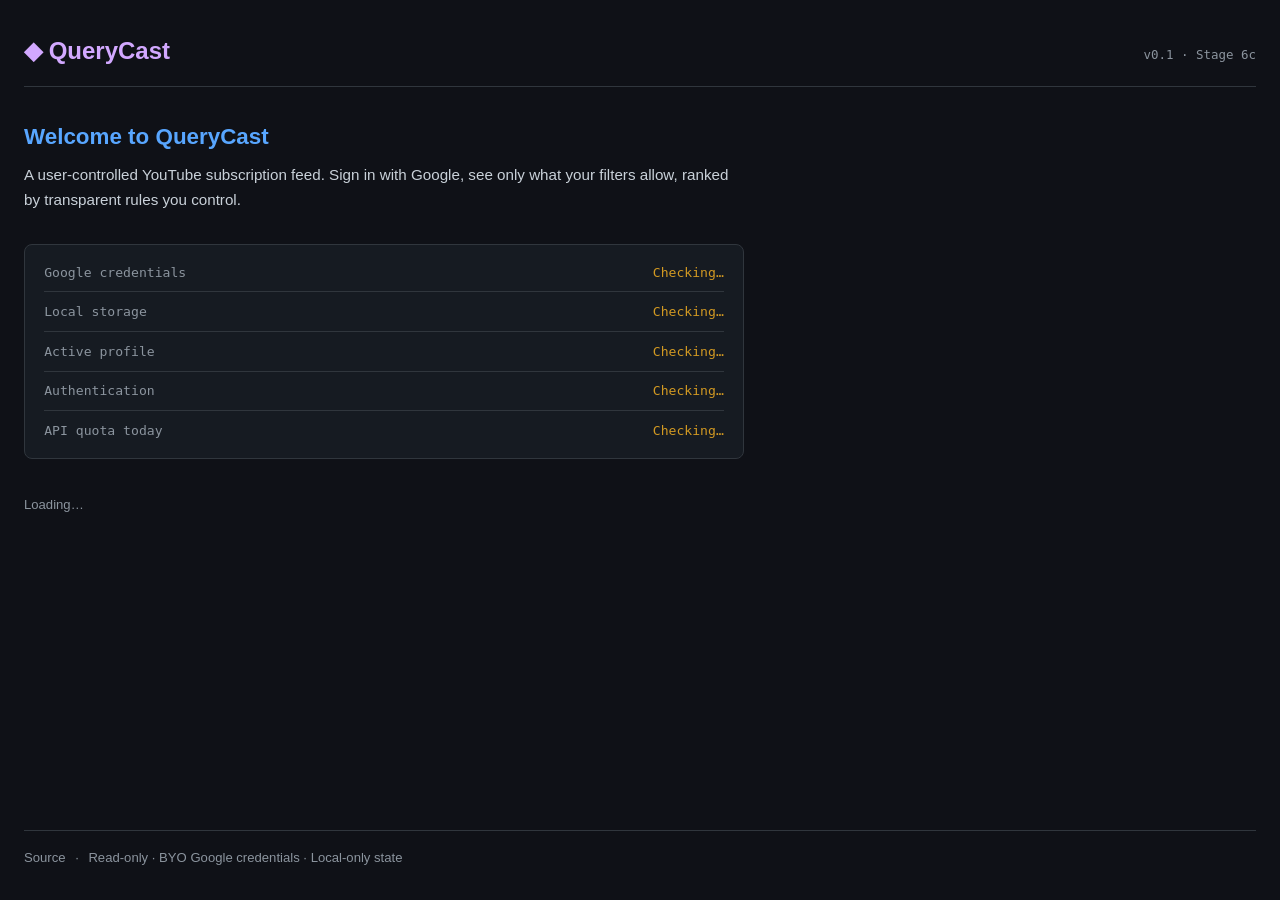
==== index.html @ fb2dde08 "Stage 6c: toolbar with Today/Saved nav + profile switcher Replace the old single-line feed-header wi" ====
<!DOCTYPE html>
<html lang="en">
<head>
<meta charset="UTF-8">
<meta name="viewport" content="width=device-width, initial-scale=1.0">
<meta name="theme-color" content="#1f6feb">
<title>QueryCast</title>
<meta name="description" content="User-controlled YouTube subscription feed.">
<link rel="icon" type="image/png" sizes="32x32" href="/favicon-32.png">
<link rel="icon" type="image/png" sizes="192x192" href="/icon-192.png">
<link rel="stylesheet" href="/style.css">
</head>
<body>

<div class="app-shell">
  <header>
    <h1 class="logo">◆ QueryCast</h1>
    <span class="status">v0.1 · Stage 6c</span>
  </header>

  <main>
    <h2>Welcome to QueryCast</h2>
    <p class="lead">A user-controlled YouTube subscription feed. Sign in with Google, see only what your filters allow, ranked by transparent rules you control.</p>

    <div class="boot-status">
      <div class="row" id="status-creds">
        <span class="label">Google credentials</span>
        <span class="value pending">Checking…</span>
      </div>
      <div class="row" id="status-idb">
        <span class="label">Local storage</span>
        <span class="value pending">Checking…</span>
      </div>
      <div class="row" id="status-profile">
        <span class="label">Active profile</span>
        <span class="value pending">Checking…</span>
      </div>
      <div class="row" id="status-auth">
        <span class="label">Authentication</span>
        <span class="value pending">Checking…</span>
      </div>
      <div class="row" id="status-quota">
        <span class="label">API quota today</span>
        <span class="value pending">Checking…</span>
      </div>
    </div>

    <div class="auth-buttons">
      <button class="primary" id="sign-in-btn" hidden>Sign in with Google</button>
      <button class="secondary" id="sign-out-btn" hidden>Sign out</button>
    </div>
    <p class="note" id="auth-msg">Loading…</p>

    <section id="feed-section" hidden>
      <div class="feed-toolbar">
        <nav class="feed-nav" role="tablist" aria-label="Feed view">
          <button class="nav-tab active" data-view="today" role="tab" aria-selected="true">Today</button>
          <button class="nav-tab" data-view="saved" role="tab" aria-selected="false">Saved</button>
        </nav>
        <button class="secondary" id="refresh-btn">Refresh</button>
        <div class="profile-dropdown">
          <button class="profile-trigger" id="profile-trigger" aria-haspopup="menu" aria-expanded="false">
            <span class="profile-label">Profile</span>
            <span class="profile-name" id="profile-name">Default</span>
            <span class="caret" aria-hidden="true">▾</span>
          </button>
          <div class="profile-menu" id="profile-menu" role="menu" hidden>
            <div class="profile-menu-section">Active profile</div>
            <div class="profile-menu-list" id="profile-menu-list"></div>
            <div class="profile-menu-divider"></div>
            <button class="profile-menu-item disabled" disabled title="Coming in Stage 7">
              Manage profiles…
            </button>
          </div>
        </div>
      </div>
      <p id="feed-status" class="note"></p>

      <div class="feed-board" id="feed-board" hidden>
        <div class="section-label" id="featured-label">Top picks · ranked by score</div>
        <div class="featured-row" id="featured-row"></div>

        <div class="section-label" id="grid-label">More from your subscriptions</div>
        <div class="grid" id="grid"></div>
      </div>

      <p id="feed-empty" class="empty-state" hidden>No videos cached yet. Click <strong>Refresh</strong> to fetch your subscriptions.</p>
    </section>
  </main>

  <footer>
    <a href="https://github.com/soopadrive/querycast" target="_blank" rel="noopener">Source</a>
    <span>·</span>
    <span>Read-only · BYO Google credentials · Local-only state</span>
  </footer>
</div>

<!-- Modal IFrame Player (Stage 6b) -->
<div class="modal-overlay" id="modal-overlay" role="dialog" aria-modal="true" aria-labelledby="modal-title" aria-hidden="true">
  <div class="modal-player">
    <button class="modal-close" id="modal-close" aria-label="Close player">×</button>
    <div class="modal-stub" id="modal-stub"></div>
    <div class="modal-fallback" id="modal-fallback" hidden>
      <p>This video can't be embedded. <a href="#" target="_blank" rel="noopener">Open on youtube.com</a></p>
    </div>
    <div class="modal-info">
      <span class="modal-rank" id="modal-rank">#1</span>
      <div class="modal-title" id="modal-title"></div>
      <div class="modal-meta" id="modal-meta"></div>
    </div>
  </div>
</div>

<!-- Action toast with undo (Stage 6b) -->
<div class="action-toast" id="action-toast" role="status" aria-live="polite" hidden>
  <span class="toast-msg" id="toast-msg"></span>
  <button class="toast-undo" id="toast-undo">Undo</button>
</div>

<script type="module" src="/js/main.js"></script>
</body>
</html>
---- style.css ----
* { margin: 0; padding: 0; box-sizing: border-box; }

:root {
  --bg: #0f1117;
  --bg-elev: #161b22;
  --bg-elev2: #21262d;
  --border: #30363d;
  --text: #c9d1d9;
  --text-dim: #8b949e;
  --text-bright: #e6edf3;
  --blue: #58a6ff;
  --blue-bg: #1f6feb33;
  --green: #3fb950;
  --orange: #d29922;
  --red: #f85149;
  --purple: #d2a8ff;
  --mono: 'Cascadia Code', 'Fira Code', 'JetBrains Mono', Consolas, monospace;
}

body {
  font-family: -apple-system, BlinkMacSystemFont, 'Segoe UI', Helvetica, Arial, sans-serif;
  background: var(--bg);
  color: var(--text);
  line-height: 1.6;
  min-height: 100vh;
}

.app-shell {
  max-width: 1280px;
  margin: 0 auto;
  padding: 2rem 1.5rem;
  display: flex;
  flex-direction: column;
  min-height: 100vh;
}

/* Pre-feed UI (welcome / boot status / auth controls) reads better at a
   narrower measure even when the shell is wide for the feed grid. */
.lead,
.boot-status,
.auth-buttons,
#auth-msg {
  max-width: 720px;
}

header {
  display: flex;
  justify-content: space-between;
  align-items: baseline;
  padding-bottom: 1rem;
  border-bottom: 1px solid var(--border);
  margin-bottom: 2rem;
  gap: 1rem;
  flex-wrap: wrap;
}

.logo {
  font-size: 1.5rem;
  color: var(--purple);
  font-weight: 700;
}

.status {
  color: var(--text-dim);
  font-size: 0.78rem;
  font-family: var(--mono);
}

main { flex: 1; }

h2 {
  color: var(--blue);
  font-size: 1.4rem;
  margin-bottom: 0.5rem;
}

.lead {
  color: var(--text);
  margin-bottom: 2rem;
  font-size: 0.95rem;
}

.boot-status {
  background: var(--bg-elev);
  border: 1px solid var(--border);
  border-radius: 8px;
  padding: 0.5rem 1.2rem;
  margin-bottom: 1.5rem;
  font-family: var(--mono);
  font-size: 0.82rem;
}

.boot-status .row {
  display: flex;
  justify-content: space-between;
  gap: 1rem;
  padding: 0.55rem 0;
  border-bottom: 1px solid var(--border);
}

.boot-status .row:last-child { border-bottom: none; }

.boot-status .label { color: var(--text-dim); flex-shrink: 0; }
.boot-status .value { text-align: right; word-break: break-word; }
.boot-status .value.ok { color: var(--green); }
.boot-status .value.info { color: var(--blue); }
.boot-status .value.fail { color: var(--red); }
.boot-status .value.pending { color: var(--orange); }

.auth-buttons {
  display: flex;
  gap: 0.6rem;
  align-items: center;
}

button.primary, button.secondary {
  padding: 0.7rem 1.5rem;
  border-radius: 6px;
  font-size: 0.95rem;
  font-weight: 600;
  cursor: pointer;
  transition: filter 0.15s, background 0.15s;
  font-family: inherit;
}

button.primary {
  background: var(--blue);
  color: var(--bg);
  border: 1px solid var(--blue);
}

button.secondary {
  background: transparent;
  color: var(--text);
  border: 1px solid var(--border);
}
button.secondary:hover:not(:disabled) { border-color: var(--red); color: var(--red); }

button.primary:hover:not(:disabled) { filter: brightness(1.1); }
button.primary:disabled, button.secondary:disabled { opacity: 0.5; cursor: not-allowed; }

.note {
  color: var(--text-dim);
  font-size: 0.82rem;
  margin-top: 0.7rem;
}

.note.error { color: var(--red); }

/* === Feed (Stage 6a: hybrid responsive layout per ADR-006) === */

#feed-section { margin-top: 2.5rem; }

/* Stage 6c: feed toolbar — nav tabs + refresh + profile dropdown. */
.feed-toolbar {
  display: flex;
  align-items: center;
  gap: 0.8rem;
  padding-bottom: 0.7rem;
  margin-bottom: 0.8rem;
  border-bottom: 1px solid var(--border);
  flex-wrap: wrap;
}

.feed-nav {
  display: flex;
  gap: 0.3rem;
  flex: 1;
  min-width: 0;
}

.nav-tab {
  background: transparent;
  border: 1px solid transparent;
  color: var(--text-dim);
  padding: 0.45rem 0.95rem;
  border-radius: 6px;
  font-family: inherit;
  font-size: 0.92rem;
  font-weight: 600;
  cursor: pointer;
  transition: color 0.15s, border-color 0.15s, background 0.15s;
}
.nav-tab:hover { color: var(--text-bright); }
.nav-tab.active {
  color: var(--blue);
  background: var(--blue-bg);
  border-color: var(--blue);
}

.profile-dropdown {
  position: relative;
}
.profile-trigger {
  background: transparent;
  border: 1px solid var(--border);
  color: var(--text);
  padding: 0.45rem 0.85rem;
  border-radius: 6px;
  cursor: pointer;
  font-family: inherit;
  font-size: 0.85rem;
  display: flex;
  align-items: center;
  gap: 0.4rem;
  transition: border-color 0.15s;
}
.profile-trigger:hover { border-color: var(--blue); }
.profile-trigger .profile-label {
  color: var(--text-dim);
  font-size: 0.78rem;
  text-transform: uppercase;
  letter-spacing: 0.04em;
}
.profile-trigger .profile-name {
  color: var(--text-bright);
  font-weight: 600;
}
.profile-trigger .caret {
  color: var(--text-dim);
  font-size: 0.78rem;
  transition: transform 0.15s;
}
.profile-trigger[aria-expanded="true"] .caret {
  transform: rotate(180deg);
}

.profile-menu {
  position: absolute;
  right: 0;
  top: calc(100% + 6px);
  background: var(--bg-elev2);
  border: 1px solid var(--border);
  border-radius: 8px;
  padding: 0.4rem 0;
  min-width: 220px;
  z-index: 200;
  box-shadow: 0 8px 24px rgba(0, 0, 0, 0.6);
  font-size: 0.88rem;
}
.profile-menu-section {
  padding: 0.45rem 0.9rem 0.3rem;
  color: var(--text-dim);
  font-size: 0.72rem;
  text-transform: uppercase;
  letter-spacing: 0.05em;
  font-weight: 600;
}
.profile-menu-list {
  display: flex;
  flex-direction: column;
}
.profile-menu-item {
  background: transparent;
  border: none;
  color: var(--text);
  padding: 0.55rem 0.9rem;
  text-align: left;
  cursor: pointer;
  font-family: inherit;
  font-size: 0.88rem;
  display: flex;
  align-items: center;
  justify-content: space-between;
  gap: 0.7rem;
}
.profile-menu-item:hover:not(:disabled) {
  background: var(--bg-elev);
  color: var(--text-bright);
}
.profile-menu-item.active { color: var(--blue); }
.profile-menu-item.active::after {
  content: '✓';
  color: var(--blue);
  font-weight: 700;
}
.profile-menu-item.disabled,
.profile-menu-item:disabled {
  color: var(--text-dim);
  cursor: not-allowed;
  font-style: italic;
}
.profile-menu-divider {
  height: 1px;
  background: var(--border);
  margin: 0.3rem 0;
}

.section-label {
  color: var(--text-dim);
  font-size: 0.78rem;
  text-transform: uppercase;
  letter-spacing: 0.05em;
  font-weight: 600;
  margin: 1.2rem 0 0.8rem;
  display: flex;
  align-items: center;
  gap: 0.6rem;
}
.section-label::after {
  content: "";
  flex: 1;
  height: 1px;
  background: var(--border);
}

/* Wide layout: featured row (top-3, 2fr 1fr 1fr) + 3-col grid */
.featured-row {
  display: grid;
  grid-template-columns: 2fr 1fr 1fr;
  gap: 1rem;
  margin-bottom: 1.2rem;
}
.grid {
  display: grid;
  grid-template-columns: repeat(3, 1fr);
  gap: 1rem;
}

.video-card {
  cursor: pointer;
  background: var(--bg-elev);
  border-radius: 8px;
  overflow: hidden;
  border: 1px solid var(--border);
  display: flex;
  flex-direction: column;
  transition: border-color 0.15s, transform 0.15s;
  position: relative;
}
.video-card:hover {
  border-color: var(--blue);
  transform: translateY(-2px);
}
.video-card .thumb-wrap {
  position: relative;
  aspect-ratio: 16 / 9;
  background: var(--bg-elev2);
  overflow: hidden;
}
.video-card .thumb {
  width: 100%;
  height: 100%;
  object-fit: cover;
  display: block;
}
.video-card.featured {
  grid-row: 1 / span 2;
}
.video-card.featured .info {
  padding: 1rem 1.2rem;
}
.video-card.featured .title {
  font-size: 1.15rem;
  line-height: 1.3;
}
.video-card .info {
  padding: 0.7rem 0.9rem;
  flex: 1;
  display: flex;
  flex-direction: column;
  justify-content: space-between;
  min-width: 0;
}
.video-card .title {
  color: var(--text-bright);
  font-size: 0.92rem;
  font-weight: 500;
  line-height: 1.3;
  margin-bottom: 0.4rem;
  display: -webkit-box;
  -webkit-line-clamp: 2;
  -webkit-box-orient: vertical;
  overflow: hidden;
}
.video-card .meta-line {
  color: var(--text-dim);
  font-size: 0.8rem;
  margin-bottom: 0.3rem;
}
.video-card .stats {
  color: var(--text-dim);
  font-size: 0.76rem;
  display: flex;
  gap: 0.5rem;
  align-items: center;
  flex-wrap: wrap;
}

.rank-badge {
  position: absolute;
  top: 0.5rem;
  left: 0.5rem;
  background: rgba(0, 0, 0, 0.85);
  color: var(--blue);
  border: 1px solid var(--blue);
  padding: 0.2rem 0.6rem;
  border-radius: 4px;
  font-weight: 700;
  font-size: 0.78rem;
  font-family: var(--mono);
  z-index: 2;
}
.video-card.featured .rank-badge {
  font-size: 0.95rem;
  padding: 0.3rem 0.7rem;
  color: var(--purple);
  border-color: var(--purple);
}

.duration-badge {
  position: absolute;
  bottom: 0.5rem;
  right: 0.5rem;
  background: rgba(0, 0, 0, 0.85);
  color: white;
  font-size: 0.72rem;
  padding: 0.15rem 0.45rem;
  border-radius: 3px;
  font-weight: 600;
  font-family: var(--mono);
  z-index: 2;
}

.badge {
  display: inline-block;
  padding: 0.05rem 0.4rem;
  border-radius: 10px;
  font-size: 0.7rem;
  font-weight: 600;
  vertical-align: middle;
}
.badge.short { background: #d2992233; color: var(--orange); border: 1px solid var(--orange); }
.badge.live { background: #f8514933; color: var(--red); border: 1px solid var(--red); }
.badge.upcoming { background: #1f6feb33; color: var(--blue); border: 1px solid var(--blue); }
.badge.pinned { background: #d2a8ff33; color: var(--purple); border: 1px solid var(--purple); }

.score-pill {
  display: inline-block;
  padding: 0.05rem 0.4rem;
  border-radius: 10px;
  font-size: 0.7rem;
  font-weight: 600;
  font-family: var(--mono);
  color: var(--blue);
  background: var(--blue-bg);
  border: 1px solid var(--blue);
  vertical-align: middle;
}

/* Hover info card — drops below the card on wide layout. */
.info-card {
  display: none;
  position: absolute;
  top: calc(100% + 4px);
  left: 0;
  right: 0;
  background: var(--bg-elev2);
  border: 1px solid var(--blue);
  border-radius: 8px;
  padding: 0.9rem 1rem;
  z-index: 50;
  box-shadow: 0 8px 24px rgba(0, 0, 0, 0.6);
  animation: qc-fade-in 0.15s;
}
.video-card:hover .info-card {
  display: block;
}
@keyframes qc-fade-in {
  from { opacity: 0; transform: translateY(-4px); }
  to { opacity: 1; transform: translateY(0); }
}
.info-card .desc {
  color: var(--text);
  font-size: 0.8rem;
  line-height: 1.5;
  margin-bottom: 0.7rem;
  display: -webkit-box;
  -webkit-line-clamp: 3;
  -webkit-box-orient: vertical;
  overflow: hidden;
}
.info-card .desc.empty {
  color: var(--text-dim);
  font-style: italic;
}
.score-breakdown {
  background: var(--bg);
  border-radius: 4px;
  padding: 0.5rem 0.7rem;
  font-size: 0.74rem;
  color: var(--text-dim);
  font-family: var(--mono);
  line-height: 1.6;
}
.score-breakdown .label {
  color: var(--blue);
  font-weight: 700;
}
.score-breakdown .neg {
  color: var(--orange);
}
.score-breakdown .pin {
  color: var(--purple);
}

/* Narrow layout (<900px): collapse to inbox-style horizontal rows. */
@media (max-width: 899px) {
  .featured-row,
  .grid {
    display: flex;
    flex-direction: column;
    gap: 0;
  }
  .video-card,
  .video-card.featured {
    flex-direction: row;
    border-radius: 0;
    border: none;
    border-bottom: 1px solid var(--border);
    grid-row: auto;
    transform: none !important;
  }
  .video-card:hover {
    background: var(--bg-elev);
    transform: none !important;
  }
  .video-card .thumb-wrap {
    width: 168px;
    flex-shrink: 0;
    aspect-ratio: 16 / 9;
    margin: 0.7rem 0 0.7rem 0.7rem;
    border-radius: 4px;
  }
  .video-card .info,
  .video-card.featured .info {
    padding: 0.7rem 0.9rem;
    flex: 1;
    min-width: 0;
  }
  .video-card .title,
  .video-card.featured .title {
    font-size: 0.92rem;
  }
  .video-card .rank-badge,
  .video-card.featured .rank-badge {
    top: calc(0.7rem + 0.25rem);
    left: calc(0.7rem + 0.25rem);
    font-size: 0.65rem;
    padding: 0.1rem 0.4rem;
    color: var(--blue);
    border-color: var(--blue);
  }
  /* Hover info-card not useful on touch — hide on narrow.
     Stage 6b will add tap-to-expand. */
  .info-card {
    display: none !important;
  }
}

.empty-state {
  text-align: center;
  padding: 2rem 1rem;
  color: var(--text-dim);
  font-size: 0.9rem;
}

/* === Per-video actions in info card === */
.info-card .actions {
  display: flex;
  gap: 0.4rem;
  margin-top: 0.7rem;
}
.action-btn {
  flex: 1;
  background: var(--bg);
  border: 1px solid var(--border);
  color: var(--text);
  padding: 0.4rem 0.6rem;
  border-radius: 6px;
  cursor: pointer;
  font-family: inherit;
  font-size: 0.78rem;
  font-weight: 600;
  transition: border-color 0.15s, color 0.15s, background 0.15s;
}
.action-btn:hover {
  background: var(--bg-elev);
}
.action-btn.watch:hover { border-color: var(--green); color: var(--green); }
.action-btn.save:hover { border-color: var(--purple); color: var(--purple); }
.action-btn.skip:hover { border-color: var(--red); color: var(--red); }

/* === Modal IFrame Player === */
.modal-overlay {
  display: none;
  position: fixed;
  inset: 0;
  background: rgba(0, 0, 0, 0.85);
  z-index: 1000;
  align-items: center;
  justify-content: center;
  padding: 2rem;
  backdrop-filter: blur(5px);
}
.modal-overlay.active { display: flex; }
body.modal-open { overflow: hidden; }

.modal-player {
  background: var(--bg-elev);
  border: 1px solid var(--border);
  border-radius: 12px;
  max-width: 1000px;
  width: 100%;
  overflow: hidden;
  box-shadow: 0 20px 60px rgba(0, 0, 0, 0.6);
  position: relative;
}
.modal-stub {
  aspect-ratio: 16 / 9;
  background: #000;
}
.modal-stub iframe,
.modal-stub > div {
  width: 100%;
  height: 100%;
  display: block;
  border: 0;
}
.modal-fallback {
  padding: 1rem 1.5rem;
  background: var(--bg-elev2);
  border-bottom: 1px solid var(--border);
  color: var(--text);
  font-size: 0.9rem;
}
.modal-fallback a {
  color: var(--blue);
  text-decoration: underline;
}
.modal-info {
  padding: 1.2rem 1.5rem;
}
.modal-rank {
  display: inline-block;
  background: var(--blue-bg);
  color: var(--blue);
  border: 1px solid var(--blue);
  padding: 0.15rem 0.6rem;
  border-radius: 4px;
  font-size: 0.78rem;
  font-weight: 700;
  margin-bottom: 0.5rem;
  font-family: var(--mono);
}
.modal-title {
  color: var(--text-bright);
  font-size: 1.2rem;
  font-weight: 600;
  margin-bottom: 0.5rem;
}
.modal-meta {
  color: var(--text-dim);
  font-size: 0.88rem;
}
.modal-close {
  position: absolute;
  top: 1rem;
  right: 1rem;
  background: rgba(0, 0, 0, 0.7);
  color: white;
  border: 1px solid var(--border);
  width: 36px;
  height: 36px;
  border-radius: 50%;
  cursor: pointer;
  z-index: 3;
  font-size: 1.2rem;
  font-family: inherit;
  display: flex;
  align-items: center;
  justify-content: center;
  line-height: 1;
}
.modal-close:hover { border-color: var(--red); color: var(--red); }

/* === Action toast with undo === */
.action-toast {
  position: fixed;
  bottom: 1.5rem;
  left: 50%;
  transform: translateX(-50%) translateY(20px);
  background: var(--bg-elev2);
  border: 1px solid var(--border);
  border-radius: 8px;
  padding: 0.7rem 1.1rem;
  display: flex;
  align-items: center;
  gap: 0.9rem;
  box-shadow: 0 8px 24px rgba(0, 0, 0, 0.6);
  font-size: 0.88rem;
  z-index: 1100;
  opacity: 0;
  transition: opacity 0.15s, transform 0.15s;
  pointer-events: none;
}
.action-toast.show {
  opacity: 1;
  transform: translateX(-50%) translateY(0);
  pointer-events: auto;
}
.toast-msg { color: var(--text-bright); }
.toast-undo {
  background: transparent;
  border: 1px solid var(--blue);
  color: var(--blue);
  padding: 0.25rem 0.7rem;
  border-radius: 6px;
  cursor: pointer;
  font-family: inherit;
  font-size: 0.82rem;
  font-weight: 600;
}
.toast-undo:hover {
  background: var(--blue-bg);
}

footer {
  margin-top: 2rem;
  padding-top: 1rem;
  border-top: 1px solid var(--border);
  color: var(--text-dim);
  font-size: 0.82rem;
  display: flex;
  gap: 0.6rem;
  align-items: center;
  flex-wrap: wrap;
}

footer a {
  color: var(--text-dim);
  text-decoration: none;
}

footer a:hover { color: var(--blue); }

/* === Setup screen (BYO credentials) === */

main.setup { max-width: 720px; }

.setup-step {
  background: var(--bg-elev);
  border: 1px solid var(--border);
  border-radius: 8px;
  padding: 1.2rem 1.5rem;
  margin-bottom: 1.2rem;
}

.setup-step h3 {
  color: var(--purple);
  font-size: 1.05rem;
  margin-bottom: 0.7rem;
  font-weight: 600;
}

.setup-step ol {
  padding-left: 1.5rem;
  font-size: 0.92rem;
}

.setup-step ol li { margin-bottom: 0.35rem; }

.setup-step code {
  background: var(--bg);
  border: 1px solid var(--border);
  padding: 0.05rem 0.4rem;
  border-radius: 3px;
  font-family: var(--mono);
  font-size: 0.85em;
  color: var(--orange);
}

.setup-step a {
  color: var(--blue);
  text-decoration: none;
}
.setup-step a:hover { text-decoration: underline; }

.setup-form {
  display: flex;
  flex-direction: column;
  gap: 0.9rem;
  margin-top: 0.5rem;
}

.setup-form label {
  display: flex;
  flex-direction: column;
  gap: 0.3rem;
}

.setup-form label span {
  color: var(--text-dim);
  font-size: 0.85rem;
  font-weight: 600;
}

.setup-form input {
  background: var(--bg);
  border: 1px solid var(--border);
  color: var(--text-bright);
  padding: 0.6rem 0.8rem;
  border-radius: 6px;
  font-family: var(--mono);
  font-size: 0.85rem;
}

.setup-form input:focus {
  outline: none;
  border-color: var(--blue);
}

.setup-error {
  color: var(--red);
  font-size: 0.85rem;
  margin: 0;
}
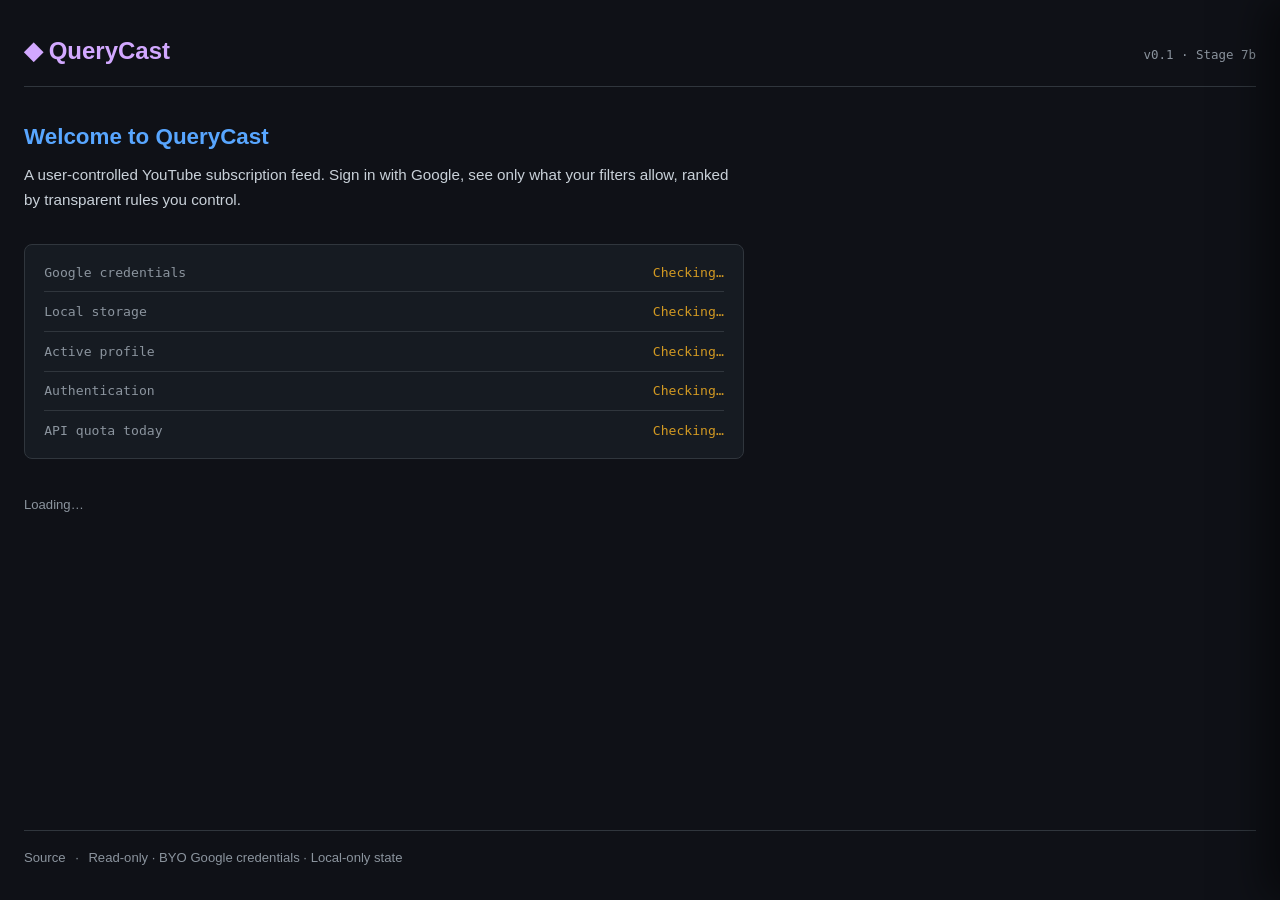
==== commit 7a1874b9: "Stage 7b: settings drawer chassis + profile CRUD + filter + weight editors Right-side slide-in drawe" ====
--- a/index.html
+++ b/index.html
@@ -15,7 +15,7 @@
 <div class="app-shell">
   <header>
     <h1 class="logo">◆ QueryCast</h1>
-    <span class="status">v0.1 · Stage 6c</span>
+    <span class="status">v0.1 · Stage 7b</span>
   </header>
 
   <main>
@@ -58,6 +58,7 @@
           <button class="nav-tab" data-view="saved" role="tab" aria-selected="false">Saved</button>
         </nav>
         <button class="secondary" id="refresh-btn">Refresh</button>
+        <button class="icon-btn" id="settings-btn" title="Settings" aria-label="Open settings">⚙</button>
         <div class="profile-dropdown">
           <button class="profile-trigger" id="profile-trigger" aria-haspopup="menu" aria-expanded="false">
             <span class="profile-label">Profile</span>
@@ -68,7 +69,7 @@
             <div class="profile-menu-section">Active profile</div>
             <div class="profile-menu-list" id="profile-menu-list"></div>
             <div class="profile-menu-divider"></div>
-            <button class="profile-menu-item disabled" disabled title="Coming in Stage 7">
+            <button class="profile-menu-item" id="profile-manage">
               Manage profiles…
             </button>
           </div>
@@ -117,6 +118,137 @@
   <button class="toast-undo" id="toast-undo">Undo</button>
 </div>
 
+<!-- Settings drawer (Stage 7b) -->
+<div class="drawer-backdrop" id="drawer-backdrop" hidden></div>
+<aside class="settings-drawer" id="settings-drawer" role="dialog" aria-modal="true" aria-hidden="true" aria-labelledby="settings-heading">
+  <header class="drawer-header">
+    <h2 id="settings-heading">Settings</h2>
+    <button class="drawer-close" id="settings-close" aria-label="Close settings">×</button>
+  </header>
+
+  <div class="drawer-body">
+    <section class="drawer-section" id="section-profile">
+      <h3 class="section-toggle" aria-expanded="true" tabindex="0" role="button">
+        <span class="chevron" aria-hidden="true">▾</span>
+        Profile
+      </h3>
+      <div class="section-body">
+        <label class="field">
+          <span>Editing</span>
+          <select id="profile-edit-select"></select>
+        </label>
+        <label class="field">
+          <span>Name</span>
+          <input type="text" id="profile-name-input" />
+        </label>
+        <label class="checkbox-row">
+          <input type="checkbox" id="profile-active-check" />
+          <span>Set as active profile</span>
+        </label>
+        <div class="action-row">
+          <button class="secondary" id="profile-add">+ New profile</button>
+          <button class="secondary" id="profile-duplicate">Duplicate</button>
+          <button class="danger" id="profile-delete">Delete</button>
+        </div>
+      </div>
+    </section>
+
+    <section class="drawer-section" id="section-filters">
+      <h3 class="section-toggle" aria-expanded="true" tabindex="0" role="button">
+        <span class="chevron" aria-hidden="true">▾</span>
+        Discovery filters
+      </h3>
+      <div class="section-body">
+        <label class="field">
+          <span>Block keywords <em>(case-insensitive, title + description)</em></span>
+          <div class="keyword-list" id="kw-block-list"></div>
+          <input type="text" id="kw-block-input" placeholder="Add keyword + Enter" />
+        </label>
+
+        <label class="field">
+          <span>Require keywords <em>(whitelist mode — leave blank to disable)</em></span>
+          <div class="keyword-list" id="kw-require-list"></div>
+          <input type="text" id="kw-require-input" placeholder="Add keyword + Enter" />
+        </label>
+
+        <div class="field-row">
+          <label class="field">
+            <span>Min duration (sec)</span>
+            <input type="number" id="duration-min" min="0" />
+          </label>
+          <label class="field">
+            <span>Max duration (sec)</span>
+            <input type="number" id="duration-max" min="0" />
+          </label>
+        </div>
+
+        <div class="field-row">
+          <label class="field">
+            <span>Max age (days)</span>
+            <input type="number" id="age-max" min="1" />
+          </label>
+          <label class="field">
+            <span>Min view count</span>
+            <input type="number" id="views-min" min="0" />
+          </label>
+        </div>
+
+        <label class="checkbox-row">
+          <input type="checkbox" id="hide-shorts" />
+          <span>Hide Shorts (under 60s)</span>
+        </label>
+        <label class="checkbox-row">
+          <input type="checkbox" id="hide-live" />
+          <span>Hide live + premieres</span>
+        </label>
+        <label class="checkbox-row">
+          <input type="checkbox" id="hide-podcasts" />
+          <span>Hide podcasts (over 2hr)</span>
+        </label>
+      </div>
+    </section>
+
+    <section class="drawer-section" id="section-scoring">
+      <h3 class="section-toggle" aria-expanded="false" tabindex="0" role="button">
+        <span class="chevron" aria-hidden="true">▾</span>
+        Scoring weights
+      </h3>
+      <div class="section-body" hidden>
+        <label class="field slider-field">
+          <span>Recency <span class="value-display" data-value-for="w-recency"></span></span>
+          <input type="range" id="w-recency" min="0" max="1" step="0.05" />
+        </label>
+        <label class="field slider-field">
+          <span>Velocity (views/day) <span class="value-display" data-value-for="w-velocity"></span></span>
+          <input type="range" id="w-velocity" min="0" max="1" step="0.05" />
+        </label>
+        <label class="field slider-field">
+          <span>Channel weight <span class="value-display" data-value-for="w-channel"></span></span>
+          <input type="range" id="w-channel" min="0" max="1" step="0.05" />
+        </label>
+        <label class="field slider-field">
+          <span>Length-fit <span class="value-display" data-value-for="w-length-fit"></span></span>
+          <input type="range" id="w-length-fit" min="0" max="1" step="0.05" />
+        </label>
+
+        <h4 class="subsection">Length-fit sweet spot (Gaussian)</h4>
+        <div class="field-row">
+          <label class="field">
+            <span>Center (sec)</span>
+            <input type="number" id="sweet-center" min="0" />
+          </label>
+          <label class="field">
+            <span>Width (sec)</span>
+            <input type="number" id="sweet-width" min="60" />
+          </label>
+        </div>
+
+        <button class="secondary" id="reset-defaults">Reset filters + weights to defaults</button>
+      </div>
+    </section>
+  </div>
+</aside>
+
 <script type="module" src="/js/main.js"></script>
 </body>
 </html>
--- a/style.css
+++ b/style.css
@@ -321,22 +321,30 @@
   cursor: pointer;
   background: var(--bg-elev);
   border-radius: 8px;
-  overflow: hidden;
   border: 1px solid var(--border);
   display: flex;
   flex-direction: column;
   transition: border-color 0.15s, transform 0.15s;
   position: relative;
+  /* No overflow:hidden here — the hover info-card needs to drop below
+     the card without being clipped. Top-corner rounding is handled by
+     .thumb-wrap below. */
 }
 .video-card:hover {
   border-color: var(--blue);
   transform: translateY(-2px);
+  /* Bump the hovered card's stacking context above its siblings so the
+     info-card that drops below isn't painted-over by the next-row cards.
+     Without this, transform alone establishes a stacking context but at
+     z-auto, which ties with sibling cards and DOM order wins. */
+  z-index: 60;
 }
 .video-card .thumb-wrap {
   position: relative;
   aspect-ratio: 16 / 9;
   background: var(--bg-elev2);
   overflow: hidden;
+  border-radius: 8px 8px 0 0;
 }
 .video-card .thumb {
   width: 100%;
@@ -825,3 +833,272 @@
   font-size: 0.85rem;
   margin: 0;
 }
+
+/* === Toolbar icon button (Stage 7b — settings cog) === */
+.icon-btn {
+  background: transparent;
+  border: 1px solid var(--border);
+  color: var(--text-dim);
+  width: 36px;
+  height: 36px;
+  border-radius: 50%;
+  cursor: pointer;
+  font-size: 1.05rem;
+  font-family: inherit;
+  display: flex;
+  align-items: center;
+  justify-content: center;
+  transition: border-color 0.15s, color 0.15s;
+}
+.icon-btn:hover { border-color: var(--blue); color: var(--blue); }
+
+/* === Settings drawer (Stage 7b) === */
+.drawer-backdrop {
+  position: fixed;
+  inset: 0;
+  background: rgba(0, 0, 0, 0.55);
+  z-index: 850;
+  backdrop-filter: blur(2px);
+}
+body.drawer-open { overflow: hidden; }
+
+.settings-drawer {
+  position: fixed;
+  top: 0;
+  right: 0;
+  bottom: 0;
+  width: min(440px, 92vw);
+  background: var(--bg-elev);
+  border-left: 1px solid var(--border);
+  box-shadow: -16px 0 40px rgba(0, 0, 0, 0.5);
+  z-index: 900;
+  transform: translateX(100%);
+  transition: transform 0.22s ease-out;
+  display: flex;
+  flex-direction: column;
+}
+.settings-drawer.active {
+  transform: translateX(0);
+}
+
+.drawer-header {
+  display: flex;
+  justify-content: space-between;
+  align-items: center;
+  padding: 1rem 1.2rem;
+  border-bottom: 1px solid var(--border);
+  background: var(--bg-elev2);
+  flex-shrink: 0;
+}
+.drawer-header h2 {
+  color: var(--blue);
+  font-size: 1.1rem;
+  font-weight: 600;
+}
+.drawer-close {
+  background: transparent;
+  border: 1px solid var(--border);
+  color: var(--text-dim);
+  width: 32px;
+  height: 32px;
+  border-radius: 50%;
+  cursor: pointer;
+  font-size: 1.1rem;
+  font-family: inherit;
+  line-height: 1;
+}
+.drawer-close:hover { border-color: var(--red); color: var(--red); }
+
+.drawer-body {
+  overflow-y: auto;
+  flex: 1;
+  padding: 0.4rem 0;
+}
+
+.drawer-section { border-bottom: 1px solid var(--border); }
+.drawer-section:last-child { border-bottom: none; }
+
+.section-toggle {
+  display: flex;
+  align-items: center;
+  gap: 0.5rem;
+  padding: 0.85rem 1.2rem;
+  cursor: pointer;
+  user-select: none;
+  font-size: 0.95rem;
+  font-weight: 600;
+  color: var(--text-bright);
+  margin: 0;
+  background: transparent;
+  border: none;
+  width: 100%;
+  text-align: left;
+  font-family: inherit;
+}
+.section-toggle:hover { background: var(--bg-elev2); }
+.section-toggle .chevron {
+  font-size: 0.75rem;
+  color: var(--text-dim);
+  transition: transform 0.15s;
+  width: 1em;
+  display: inline-block;
+}
+.section-toggle[aria-expanded="false"] .chevron {
+  transform: rotate(-90deg);
+}
+
+.section-body {
+  padding: 0.4rem 1.2rem 1.1rem;
+  display: flex;
+  flex-direction: column;
+  gap: 0.85rem;
+}
+/* Explicit override — `display: flex` above wins against the user-agent
+   `[hidden] { display: none }` rule, so the collapsed state needs an
+   explicit selector. */
+.section-body[hidden] { display: none; }
+
+/* Field controls */
+.field {
+  display: flex;
+  flex-direction: column;
+  gap: 0.35rem;
+  font-size: 0.85rem;
+  color: var(--text-dim);
+}
+.field > span { color: var(--text); font-weight: 500; }
+.field > span em {
+  color: var(--text-dim);
+  font-style: normal;
+  font-size: 0.78rem;
+  font-weight: 400;
+}
+.field input[type="text"],
+.field input[type="number"],
+.field select {
+  background: var(--bg);
+  border: 1px solid var(--border);
+  color: var(--text-bright);
+  padding: 0.5rem 0.7rem;
+  border-radius: 6px;
+  font-family: inherit;
+  font-size: 0.88rem;
+}
+.field input[type="text"]:focus,
+.field input[type="number"]:focus,
+.field select:focus {
+  outline: none;
+  border-color: var(--blue);
+}
+.field-row {
+  display: grid;
+  grid-template-columns: 1fr 1fr;
+  gap: 0.7rem;
+}
+
+.checkbox-row {
+  display: flex;
+  align-items: center;
+  gap: 0.55rem;
+  font-size: 0.88rem;
+  color: var(--text);
+  cursor: pointer;
+}
+.checkbox-row input { accent-color: var(--blue); }
+
+.action-row {
+  display: flex;
+  flex-wrap: wrap;
+  gap: 0.5rem;
+  margin-top: 0.3rem;
+}
+.action-row button {
+  flex: 1 1 auto;
+  font-size: 0.82rem;
+  padding: 0.5rem 0.8rem;
+}
+button.danger {
+  background: transparent;
+  border: 1px solid var(--red);
+  color: var(--red);
+  padding: 0.5rem 0.8rem;
+  border-radius: 6px;
+  cursor: pointer;
+  font-family: inherit;
+  font-weight: 600;
+  font-size: 0.82rem;
+}
+button.danger:hover:not(:disabled) {
+  background: rgba(248, 81, 73, 0.15);
+}
+button.danger:disabled,
+button.secondary:disabled,
+button.primary:disabled {
+  opacity: 0.4;
+  cursor: not-allowed;
+}
+
+/* Keyword chips */
+.keyword-list {
+  display: flex;
+  flex-wrap: wrap;
+  gap: 0.35rem;
+  min-height: 1.7rem;
+}
+.chip {
+  display: inline-flex;
+  align-items: center;
+  gap: 0.35rem;
+  background: var(--bg-elev2);
+  border: 1px solid var(--border);
+  color: var(--text);
+  padding: 0.2rem 0.45rem 0.2rem 0.6rem;
+  border-radius: 12px;
+  font-size: 0.78rem;
+  font-family: var(--mono);
+}
+.chip-x {
+  background: transparent;
+  border: none;
+  color: var(--text-dim);
+  cursor: pointer;
+  padding: 0 0.2rem;
+  font-size: 0.95rem;
+  font-family: inherit;
+  line-height: 1;
+}
+.chip-x:hover { color: var(--red); }
+.chip-empty {
+  color: var(--text-dim);
+  font-style: italic;
+  font-size: 0.78rem;
+}
+
+/* Sliders */
+.slider-field {
+  gap: 0.25rem;
+}
+.slider-field > span {
+  display: flex;
+  justify-content: space-between;
+  align-items: baseline;
+}
+.value-display {
+  color: var(--blue);
+  font-family: var(--mono);
+  font-size: 0.82rem;
+  font-weight: 600;
+}
+.slider-field input[type="range"] {
+  width: 100%;
+  accent-color: var(--blue);
+}
+
+.subsection {
+  color: var(--text-dim);
+  font-size: 0.78rem;
+  text-transform: uppercase;
+  letter-spacing: 0.05em;
+  font-weight: 600;
+  margin: 0.6rem 0 0.2rem;
+}
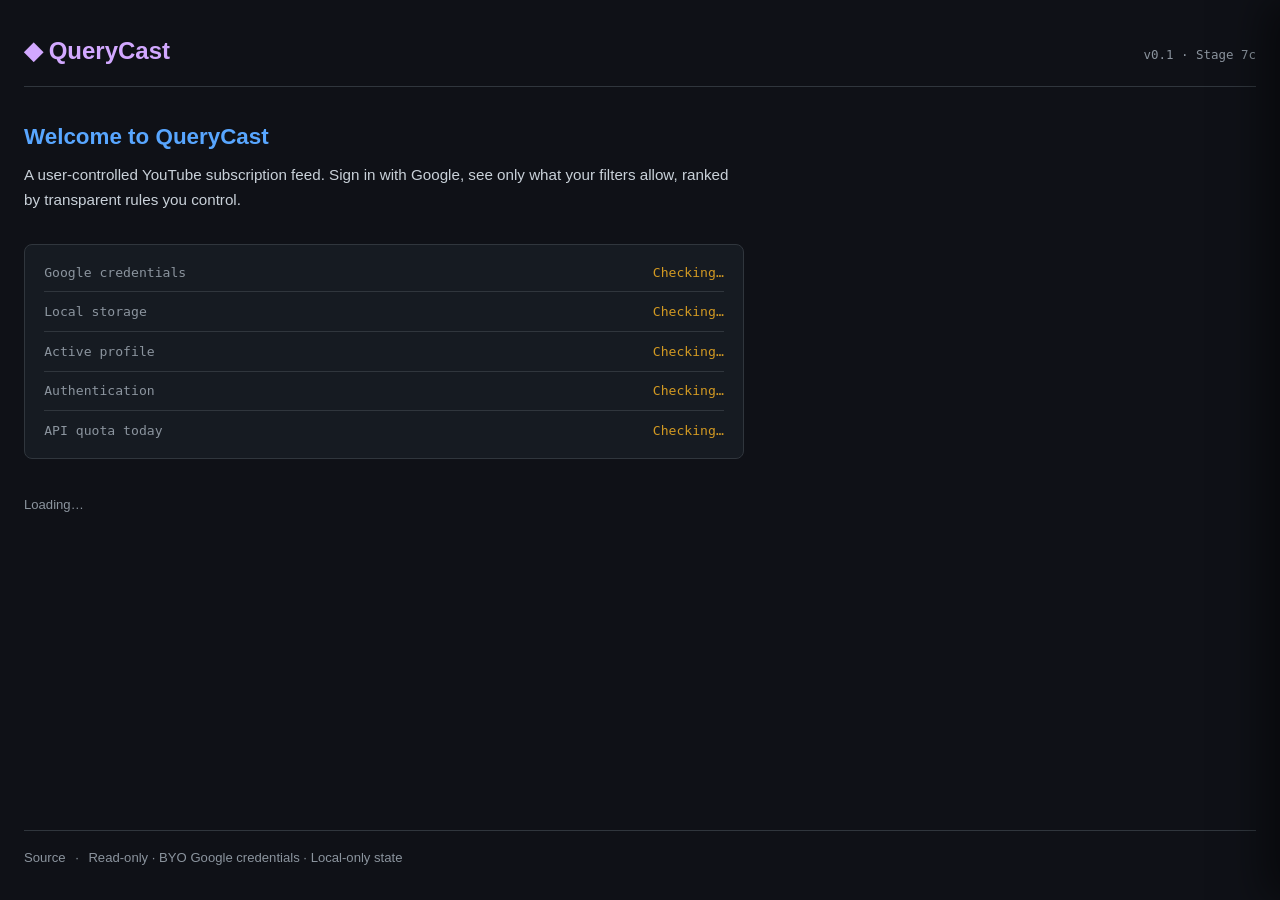
==== commit 832a6aef: "Stage 7c: Channels + Channel groups + Hidden videos drawer sections Three more collapsible sections " ====
--- a/index.html
+++ b/index.html
@@ -15,7 +15,7 @@
 <div class="app-shell">
   <header>
     <h1 class="logo">◆ QueryCast</h1>
-    <span class="status">v0.1 · Stage 7b</span>
+    <span class="status">v0.1 · Stage 7c</span>
   </header>
 
   <main>
@@ -246,6 +246,45 @@
         <button class="secondary" id="reset-defaults">Reset filters + weights to defaults</button>
       </div>
     </section>
+
+    <section class="drawer-section" id="section-channels">
+      <h3 class="section-toggle" aria-expanded="false" tabindex="0" role="button">
+        <span class="chevron" aria-hidden="true">▾</span>
+        Channels
+      </h3>
+      <div class="section-body" hidden>
+        <input type="search" id="channel-search" class="field-input" placeholder="Filter channels…" />
+        <div class="channel-list" id="channel-list"></div>
+      </div>
+    </section>
+
+    <section class="drawer-section" id="section-groups">
+      <h3 class="section-toggle" aria-expanded="false" tabindex="0" role="button">
+        <span class="chevron" aria-hidden="true">▾</span>
+        Channel groups
+      </h3>
+      <div class="section-body" hidden>
+        <div class="groups-list" id="groups-list"></div>
+        <button class="secondary" id="group-add">+ New group</button>
+      </div>
+    </section>
+
+    <section class="drawer-section" id="section-hidden">
+      <h3 class="section-toggle" aria-expanded="false" tabindex="0" role="button">
+        <span class="chevron" aria-hidden="true">▾</span>
+        Hidden videos
+      </h3>
+      <div class="section-body" hidden>
+        <div class="hidden-group">
+          <h4 class="subsection">Hidden by you <span class="count" id="hidden-skip-count">0</span></h4>
+          <ul class="hidden-list" id="hidden-skip-list"></ul>
+        </div>
+        <div class="hidden-group">
+          <h4 class="subsection">Already watched <span class="count" id="hidden-watch-count">0</span></h4>
+          <ul class="hidden-list" id="hidden-watch-list"></ul>
+        </div>
+      </div>
+    </section>
   </div>
 </aside>
 
--- a/style.css
+++ b/style.css
@@ -1101,4 +1101,206 @@
   letter-spacing: 0.05em;
   font-weight: 600;
   margin: 0.6rem 0 0.2rem;
-}
+  display: flex;
+  align-items: center;
+  gap: 0.4rem;
+}
+.subsection .count {
+  background: var(--bg);
+  border: 1px solid var(--border);
+  border-radius: 10px;
+  padding: 0 0.45rem;
+  font-size: 0.72rem;
+  color: var(--blue);
+  font-family: var(--mono);
+  font-weight: 700;
+  text-transform: none;
+  letter-spacing: 0;
+}
+
+/* === Channels section (Stage 7c) === */
+#channel-search {
+  background: var(--bg);
+  border: 1px solid var(--border);
+  color: var(--text-bright);
+  padding: 0.5rem 0.7rem;
+  border-radius: 6px;
+  font-family: inherit;
+  font-size: 0.88rem;
+  margin-bottom: 0.4rem;
+}
+#channel-search:focus { outline: none; border-color: var(--blue); }
+
+.channel-list {
+  display: flex;
+  flex-direction: column;
+  gap: 0.2rem;
+  max-height: 320px;
+  overflow-y: auto;
+}
+.channel-row {
+  display: grid;
+  grid-template-columns: auto 1fr 80px;
+  gap: 0.55rem;
+  align-items: center;
+  padding: 0.35rem 0.4rem;
+  border-radius: 4px;
+}
+.channel-row:hover { background: var(--bg-elev2); }
+.channel-row .channel-title {
+  color: var(--text);
+  font-size: 0.85rem;
+  white-space: nowrap;
+  overflow: hidden;
+  text-overflow: ellipsis;
+}
+.pin-toggle {
+  background: transparent;
+  border: 1px solid var(--border);
+  color: var(--text-dim);
+  width: 28px;
+  height: 28px;
+  border-radius: 50%;
+  cursor: pointer;
+  font-size: 0.85rem;
+  font-family: inherit;
+  display: flex;
+  align-items: center;
+  justify-content: center;
+  padding: 0;
+}
+.pin-toggle:hover { border-color: var(--purple); color: var(--purple); }
+.pin-toggle.active {
+  background: #d2a8ff22;
+  border-color: var(--purple);
+  color: var(--purple);
+}
+.channel-weight {
+  background: var(--bg);
+  border: 1px solid var(--border);
+  color: var(--text-bright);
+  padding: 0.3rem 0.45rem;
+  border-radius: 4px;
+  font-family: var(--mono);
+  font-size: 0.78rem;
+  width: 100%;
+  text-align: center;
+}
+.channel-weight:focus { outline: none; border-color: var(--blue); }
+
+/* === Channel groups section (Stage 7c) === */
+.groups-list {
+  display: flex;
+  flex-direction: column;
+  gap: 0.4rem;
+  margin-bottom: 0.5rem;
+}
+.group-card {
+  background: var(--bg);
+  border: 1px solid var(--border);
+  border-radius: 6px;
+  overflow: hidden;
+}
+.group-card summary {
+  display: flex;
+  align-items: center;
+  gap: 0.6rem;
+  padding: 0.55rem 0.8rem;
+  cursor: pointer;
+  user-select: none;
+  font-size: 0.88rem;
+  list-style: none;
+}
+.group-card summary::-webkit-details-marker { display: none; }
+.group-card summary::before {
+  content: '▸';
+  color: var(--text-dim);
+  font-size: 0.7rem;
+  transition: transform 0.15s;
+}
+.group-card[open] summary::before { transform: rotate(90deg); }
+.group-summary-name {
+  color: var(--text-bright);
+  font-weight: 600;
+  flex: 1;
+  white-space: nowrap;
+  overflow: hidden;
+  text-overflow: ellipsis;
+}
+.group-summary-count,
+.group-summary-weight {
+  color: var(--text-dim);
+  font-family: var(--mono);
+  font-size: 0.76rem;
+}
+.group-edit {
+  padding: 0.55rem 0.8rem 0.7rem;
+  border-top: 1px solid var(--border);
+  display: flex;
+  flex-direction: column;
+  gap: 0.6rem;
+}
+.group-members {
+  display: flex;
+  flex-direction: column;
+  gap: 0.15rem;
+  max-height: 200px;
+  overflow-y: auto;
+}
+.group-member-row {
+  display: flex;
+  align-items: center;
+  gap: 0.5rem;
+  font-size: 0.83rem;
+  color: var(--text);
+  cursor: pointer;
+  padding: 0.15rem 0.2rem;
+  border-radius: 3px;
+}
+.group-member-row:hover { background: var(--bg-elev2); }
+.group-member-row input { accent-color: var(--blue); }
+
+/* === Hidden videos section (Stage 7c) === */
+.hidden-group + .hidden-group {
+  margin-top: 0.7rem;
+}
+.hidden-list {
+  list-style: none;
+  padding: 0;
+  margin: 0;
+  display: flex;
+  flex-direction: column;
+  gap: 0.25rem;
+}
+.hidden-row {
+  display: flex;
+  align-items: center;
+  gap: 0.5rem;
+  padding: 0.4rem 0.5rem;
+  background: var(--bg);
+  border: 1px solid var(--border);
+  border-radius: 4px;
+  font-size: 0.82rem;
+}
+.hidden-info {
+  flex: 1;
+  min-width: 0;
+  display: flex;
+  flex-direction: column;
+  gap: 0.1rem;
+}
+.hidden-title {
+  color: var(--text);
+  white-space: nowrap;
+  overflow: hidden;
+  text-overflow: ellipsis;
+}
+.hidden-channel {
+  color: var(--text-dim);
+  font-size: 0.74rem;
+}
+.hidden-row button.secondary {
+  font-size: 0.76rem;
+  padding: 0.3rem 0.55rem;
+  flex-shrink: 0;
+}
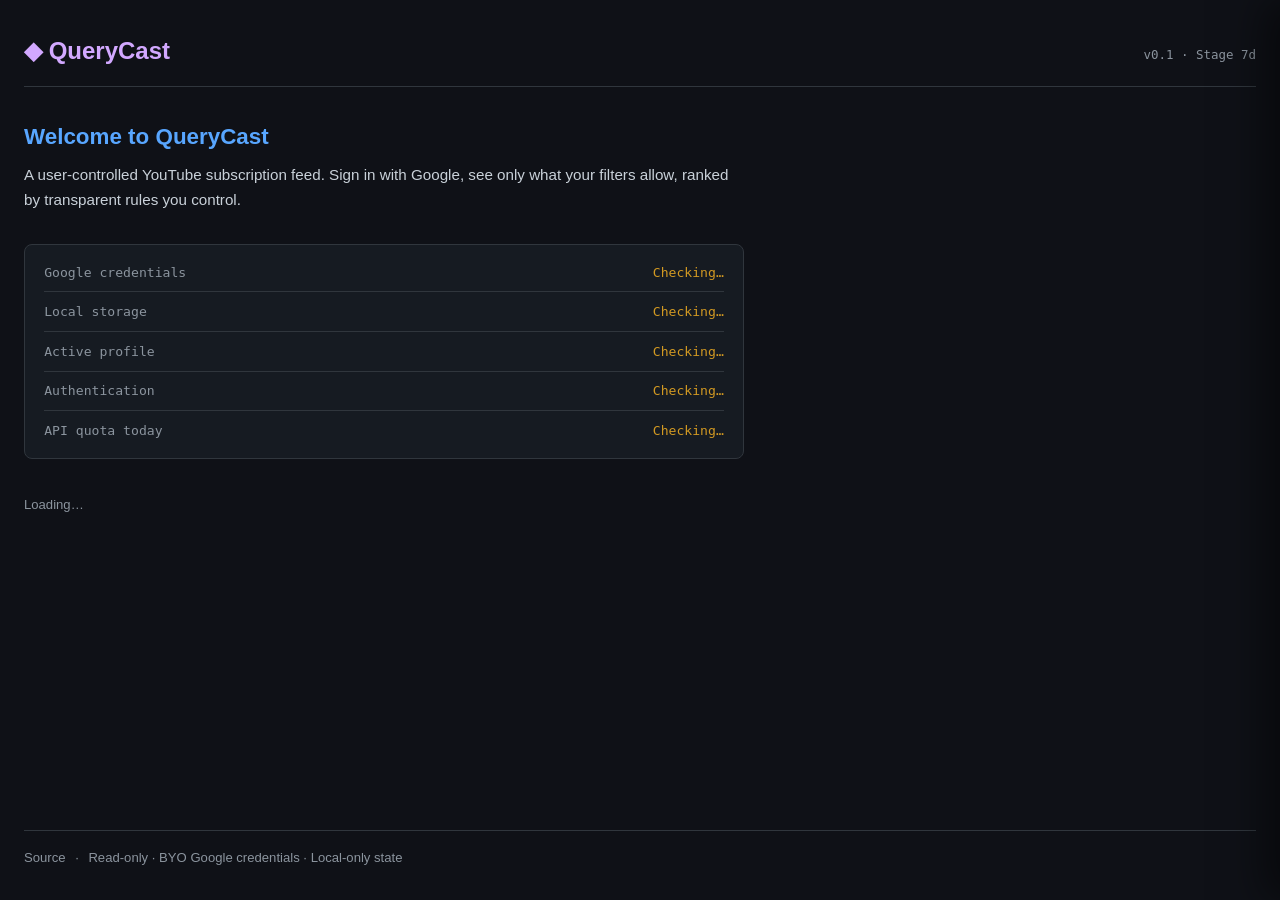
==== commit dfeaae92: "Stage 7d: Drive appdata backup + restore Single file `querycast-backup.json` in the per-app appDataF" ====
--- a/index.html
+++ b/index.html
@@ -15,7 +15,7 @@
 <div class="app-shell">
   <header>
     <h1 class="logo">◆ QueryCast</h1>
-    <span class="status">v0.1 · Stage 7c</span>
+    <span class="status">v0.1 · Stage 7d</span>
   </header>
 
   <main>
@@ -112,9 +112,10 @@
   </div>
 </div>
 
-<!-- Action toast with undo (Stage 6b) -->
+<!-- Action toast with undo (Stage 6b) + optional secondary action (See less, Stage 7d-prelude) -->
 <div class="action-toast" id="action-toast" role="status" aria-live="polite" hidden>
   <span class="toast-msg" id="toast-msg"></span>
+  <button class="toast-secondary" id="toast-secondary" hidden></button>
   <button class="toast-undo" id="toast-undo">Undo</button>
 </div>
 
@@ -285,6 +286,22 @@
         </div>
       </div>
     </section>
+
+    <section class="drawer-section" id="section-backup">
+      <h3 class="section-toggle" aria-expanded="false" tabindex="0" role="button">
+        <span class="chevron" aria-hidden="true">▾</span>
+        Drive backup
+      </h3>
+      <div class="section-body" hidden>
+        <p class="backup-blurb">Stores your profiles + watched / saved / hidden lists in a hidden per-app folder on your Google Drive. Videos and quota state are not backed up.</p>
+        <div class="backup-status" id="backup-status">Checking Drive…</div>
+        <div class="action-row">
+          <button class="primary" id="backup-now">Backup now</button>
+          <button class="secondary" id="restore-now">Restore from Drive…</button>
+        </div>
+        <p class="backup-message" id="backup-message"></p>
+      </div>
+    </section>
   </div>
 </aside>
 
--- a/style.css
+++ b/style.css
@@ -718,20 +718,27 @@
   pointer-events: auto;
 }
 .toast-msg { color: var(--text-bright); }
+.toast-undo,
+.toast-secondary {
+  background: transparent;
+  padding: 0.25rem 0.7rem;
+  border-radius: 6px;
+  cursor: pointer;
+  font-family: inherit;
+  font-size: 0.82rem;
+  font-weight: 600;
+  white-space: nowrap;
+}
 .toast-undo {
-  background: transparent;
   border: 1px solid var(--blue);
   color: var(--blue);
-  padding: 0.25rem 0.7rem;
-  border-radius: 6px;
-  cursor: pointer;
-  font-family: inherit;
-  font-size: 0.82rem;
-  font-weight: 600;
-}
-.toast-undo:hover {
-  background: var(--blue-bg);
-}
+}
+.toast-undo:hover { background: var(--blue-bg); }
+.toast-secondary {
+  border: 1px solid var(--purple);
+  color: var(--purple);
+}
+.toast-secondary:hover { background: rgba(210, 168, 255, 0.15); }
 
 footer {
   margin-top: 2rem;
@@ -1304,3 +1311,28 @@
   padding: 0.3rem 0.55rem;
   flex-shrink: 0;
 }
+
+/* === Drive backup section (Stage 7d) === */
+.backup-blurb {
+  color: var(--text-dim);
+  font-size: 0.82rem;
+  line-height: 1.5;
+  margin: 0;
+}
+.backup-status {
+  background: var(--bg);
+  border: 1px solid var(--border);
+  border-radius: 6px;
+  padding: 0.55rem 0.7rem;
+  font-size: 0.82rem;
+  font-family: var(--mono);
+  color: var(--text);
+}
+.backup-message {
+  font-size: 0.82rem;
+  margin: 0;
+  min-height: 1.2em;
+  color: var(--text-dim);
+}
+.backup-message.ok { color: var(--green); }
+.backup-message.error { color: var(--red); }
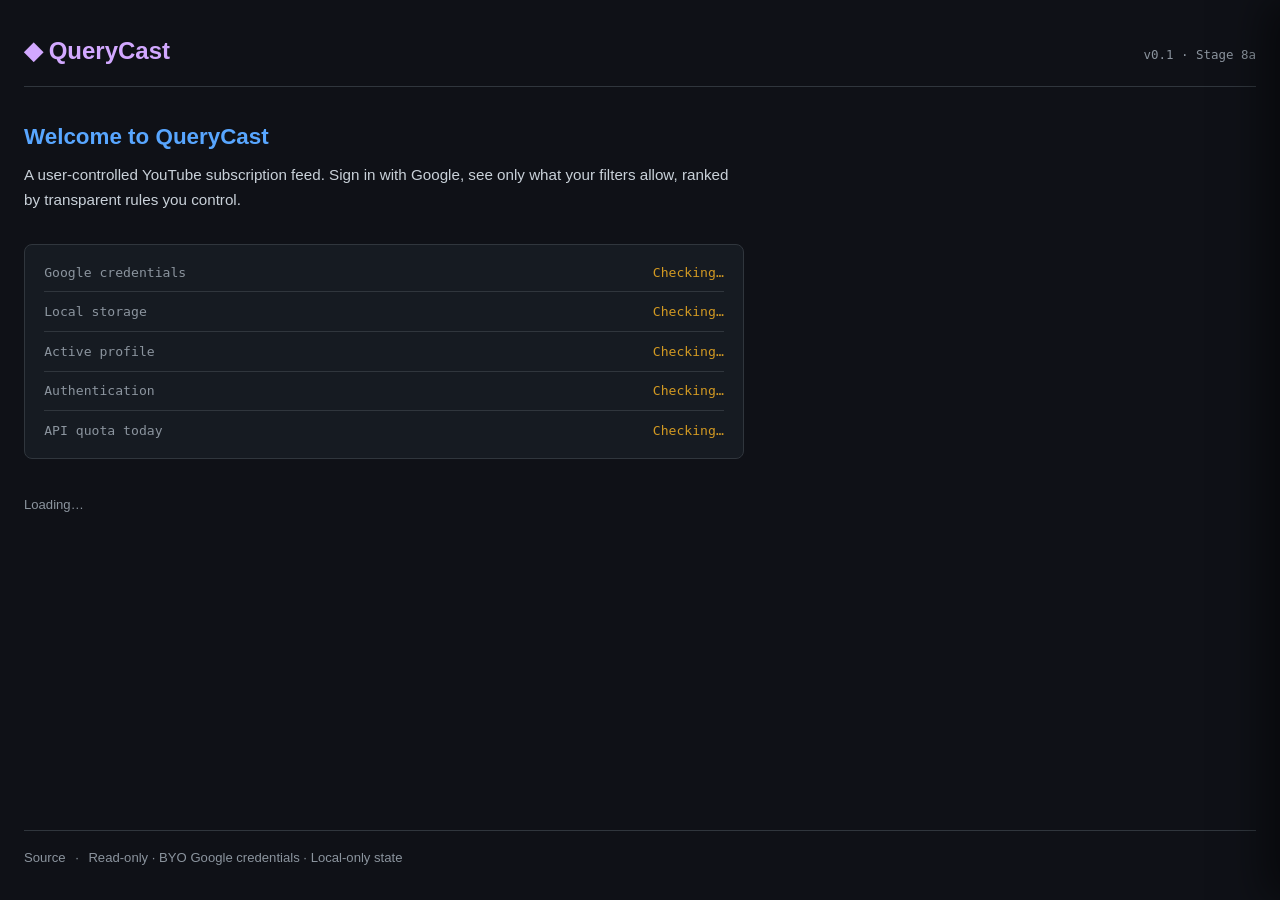
==== commit d5b54f38: "Stage 8a: theme system + light/dark toggle Two themes (dark default, light alternative) applied via " ====
--- a/index.html
+++ b/index.html
@@ -8,6 +8,22 @@
 <meta name="description" content="User-controlled YouTube subscription feed.">
 <link rel="icon" type="image/png" sizes="32x32" href="/favicon-32.png">
 <link rel="icon" type="image/png" sizes="192x192" href="/icon-192.png">
+<!-- Apply persisted theme synchronously before the stylesheet parses
+     so there's no flash-of-wrong-theme on cold load. (Stage 8a) -->
+<script>
+  (function () {
+    try {
+      var t = localStorage.getItem('querycast.theme');
+      if (t === 'light' || t === 'dark') {
+        document.documentElement.setAttribute('data-theme', t);
+      } else {
+        document.documentElement.setAttribute('data-theme', 'dark');
+      }
+    } catch (e) {
+      document.documentElement.setAttribute('data-theme', 'dark');
+    }
+  })();
+</script>
 <link rel="stylesheet" href="/style.css">
 </head>
 <body>
@@ -15,7 +31,7 @@
 <div class="app-shell">
   <header>
     <h1 class="logo">◆ QueryCast</h1>
-    <span class="status">v0.1 · Stage 7d</span>
+    <span class="status">v0.1 · Stage 8a</span>
   </header>
 
   <main>
@@ -58,6 +74,7 @@
           <button class="nav-tab" data-view="saved" role="tab" aria-selected="false">Saved</button>
         </nav>
         <button class="secondary" id="refresh-btn">Refresh</button>
+        <button class="icon-btn" id="theme-toggle" title="Switch to light theme" aria-label="Switch to light theme">☀</button>
         <button class="icon-btn" id="settings-btn" title="Settings" aria-label="Open settings">⚙</button>
         <div class="profile-dropdown">
           <button class="profile-trigger" id="profile-trigger" aria-haspopup="menu" aria-expanded="false">
--- a/style.css
+++ b/style.css
@@ -1,6 +1,9 @@
 * { margin: 0; padding: 0; box-sizing: border-box; }
 
-:root {
+/* Dark theme — also the default when no [data-theme] is set yet (e.g.,
+   first paint before the inline init script runs). */
+:root,
+:root[data-theme="dark"] {
   --bg: #0f1117;
   --bg-elev: #161b22;
   --bg-elev2: #21262d;
@@ -14,7 +17,53 @@
   --orange: #d29922;
   --red: #f85149;
   --purple: #d2a8ff;
+
+  /* Theme-aware tints + shadows promoted from formerly hardcoded values
+     so the light theme can override them in one place (Stage 8a). */
+  --shadow-pop: 0 8px 24px rgba(0, 0, 0, 0.6);
+  --shadow-modal: 0 20px 60px rgba(0, 0, 0, 0.6);
+  --shadow-drawer: -16px 0 40px rgba(0, 0, 0, 0.5);
+  --drawer-backdrop: rgba(0, 0, 0, 0.55);
+  --badge-orange-bg: #d2992233;
+  --badge-red-bg: #f8514933;
+  --badge-blue-bg: #1f6feb33;
+  --badge-purple-bg: #d2a8ff33;
+  --pin-active-bg: #d2a8ff22;
+  --danger-hover-bg: rgba(248, 81, 73, 0.15);
+  --secondary-hover-bg: rgba(210, 168, 255, 0.15);
+
   --mono: 'Cascadia Code', 'Fira Code', 'JetBrains Mono', Consolas, monospace;
+}
+
+/* Light theme — palette borrowed from GitHub's well-tested light tokens
+   (proven contrast ratios). Modal player overlay stays dark in both
+   themes — videos look better against black. */
+:root[data-theme="light"] {
+  --bg: #ffffff;
+  --bg-elev: #f6f8fa;
+  --bg-elev2: #eaeef2;
+  --border: #d0d7de;
+  --text: #1f2328;
+  --text-dim: #59636e;
+  --text-bright: #0a0c10;
+  --blue: #0969da;
+  --blue-bg: #0969da1f;
+  --green: #1a7f37;
+  --orange: #9a6700;
+  --red: #cf222e;
+  --purple: #8250df;
+
+  --shadow-pop: 0 4px 12px rgba(31, 35, 40, 0.12);
+  --shadow-modal: 0 16px 32px rgba(31, 35, 40, 0.18);
+  --shadow-drawer: -8px 0 24px rgba(31, 35, 40, 0.12);
+  --drawer-backdrop: rgba(31, 35, 40, 0.35);
+  --badge-orange-bg: #9a67001a;
+  --badge-red-bg: #cf222e1a;
+  --badge-blue-bg: #0969da1a;
+  --badge-purple-bg: #8250df1a;
+  --pin-active-bg: #8250df14;
+  --danger-hover-bg: rgba(207, 34, 46, 0.10);
+  --secondary-hover-bg: rgba(130, 80, 223, 0.10);
 }
 
 body {
@@ -235,7 +284,7 @@
   padding: 0.4rem 0;
   min-width: 220px;
   z-index: 200;
-  box-shadow: 0 8px 24px rgba(0, 0, 0, 0.6);
+  box-shadow: var(--shadow-pop);
   font-size: 0.88rem;
 }
 .profile-menu-section {
@@ -438,10 +487,10 @@
   font-weight: 600;
   vertical-align: middle;
 }
-.badge.short { background: #d2992233; color: var(--orange); border: 1px solid var(--orange); }
-.badge.live { background: #f8514933; color: var(--red); border: 1px solid var(--red); }
-.badge.upcoming { background: #1f6feb33; color: var(--blue); border: 1px solid var(--blue); }
-.badge.pinned { background: #d2a8ff33; color: var(--purple); border: 1px solid var(--purple); }
+.badge.short { background: var(--badge-orange-bg); color: var(--orange); border: 1px solid var(--orange); }
+.badge.live { background: var(--badge-red-bg); color: var(--red); border: 1px solid var(--red); }
+.badge.upcoming { background: var(--badge-blue-bg); color: var(--blue); border: 1px solid var(--blue); }
+.badge.pinned { background: var(--badge-purple-bg); color: var(--purple); border: 1px solid var(--purple); }
 
 .score-pill {
   display: inline-block;
@@ -468,7 +517,7 @@
   border-radius: 8px;
   padding: 0.9rem 1rem;
   z-index: 50;
-  box-shadow: 0 8px 24px rgba(0, 0, 0, 0.6);
+  box-shadow: var(--shadow-pop);
   animation: qc-fade-in 0.15s;
 }
 .video-card:hover .info-card {
@@ -621,7 +670,7 @@
   max-width: 1000px;
   width: 100%;
   overflow: hidden;
-  box-shadow: 0 20px 60px rgba(0, 0, 0, 0.6);
+  box-shadow: var(--shadow-modal);
   position: relative;
 }
 .modal-stub {
@@ -705,7 +754,7 @@
   display: flex;
   align-items: center;
   gap: 0.9rem;
-  box-shadow: 0 8px 24px rgba(0, 0, 0, 0.6);
+  box-shadow: var(--shadow-pop);
   font-size: 0.88rem;
   z-index: 1100;
   opacity: 0;
@@ -738,7 +787,7 @@
   border: 1px solid var(--purple);
   color: var(--purple);
 }
-.toast-secondary:hover { background: rgba(210, 168, 255, 0.15); }
+.toast-secondary:hover { background: var(--secondary-hover-bg); }
 
 footer {
   margin-top: 2rem;
@@ -863,7 +912,7 @@
 .drawer-backdrop {
   position: fixed;
   inset: 0;
-  background: rgba(0, 0, 0, 0.55);
+  background: var(--drawer-backdrop);
   z-index: 850;
   backdrop-filter: blur(2px);
 }
@@ -877,7 +926,7 @@
   width: min(440px, 92vw);
   background: var(--bg-elev);
   border-left: 1px solid var(--border);
-  box-shadow: -16px 0 40px rgba(0, 0, 0, 0.5);
+  box-shadow: var(--shadow-drawer);
   z-index: 900;
   transform: translateX(100%);
   transition: transform 0.22s ease-out;
@@ -1036,7 +1085,7 @@
   font-size: 0.82rem;
 }
 button.danger:hover:not(:disabled) {
-  background: rgba(248, 81, 73, 0.15);
+  background: var(--danger-hover-bg);
 }
 button.danger:disabled,
 button.secondary:disabled,
@@ -1178,7 +1227,7 @@
 }
 .pin-toggle:hover { border-color: var(--purple); color: var(--purple); }
 .pin-toggle.active {
-  background: #d2a8ff22;
+  background: var(--pin-active-bg);
   border-color: var(--purple);
   color: var(--purple);
 }
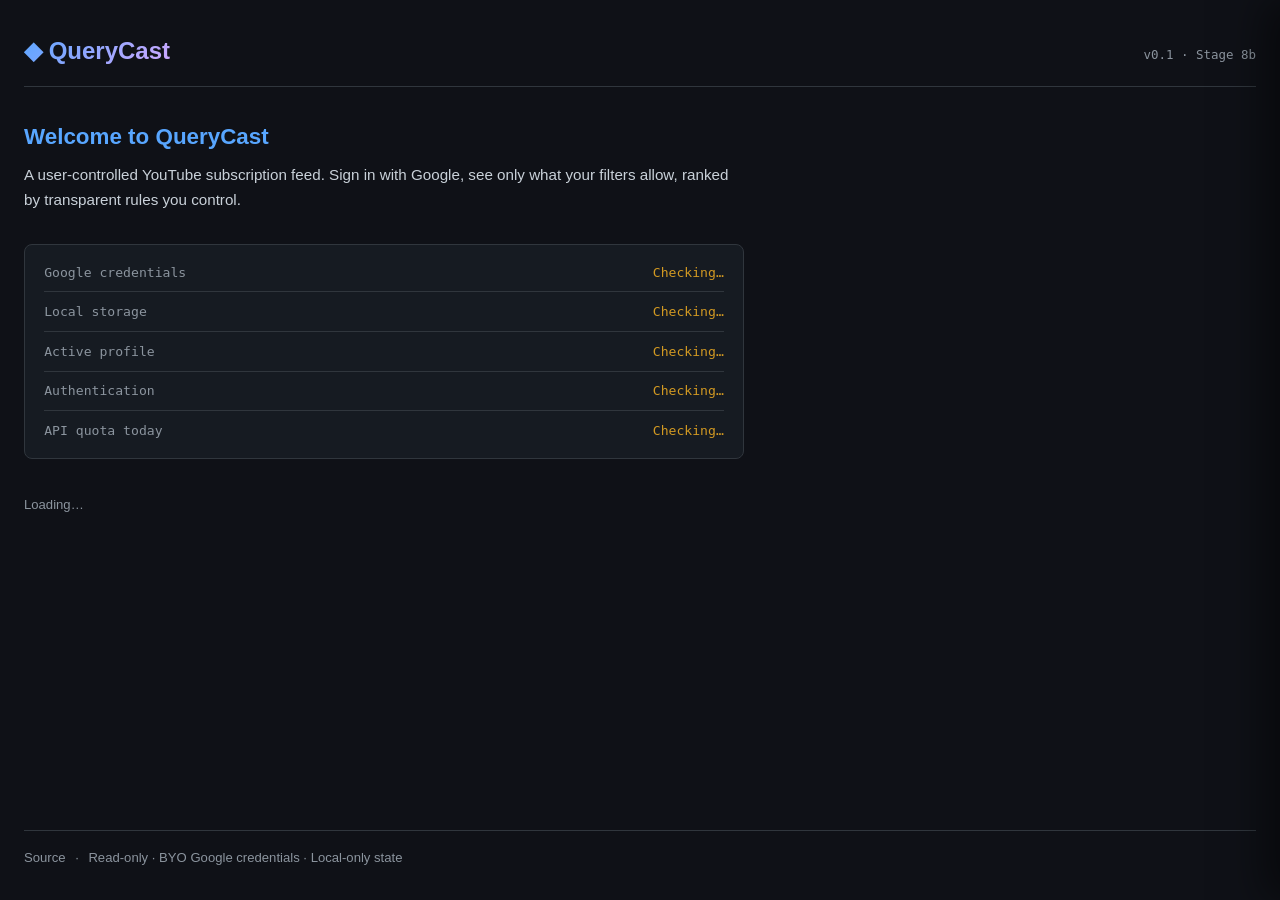
==== commit 1be621d7: "Stage 8b: transition tokens + brand-gradient logo Two timing tokens (--t-base 0.15s, --t-slow 0.22s)" ====
--- a/index.html
+++ b/index.html
@@ -31,7 +31,7 @@
 <div class="app-shell">
   <header>
     <h1 class="logo">◆ QueryCast</h1>
-    <span class="status">v0.1 · Stage 8a</span>
+    <span class="status">v0.1 · Stage 8b</span>
   </header>
 
   <main>
--- a/style.css
+++ b/style.css
@@ -32,6 +32,11 @@
   --danger-hover-bg: rgba(248, 81, 73, 0.15);
   --secondary-hover-bg: rgba(210, 168, 255, 0.15);
 
+  /* Transition timing tokens (Stage 8b). One scale across the app.
+     Existing rules use these via var() so future styles stay aligned. */
+  --t-base: 0.15s;
+  --t-slow: 0.22s;
+
   --mono: 'Cascadia Code', 'Fira Code', 'JetBrains Mono', Consolas, monospace;
 }
 
@@ -105,8 +110,13 @@
 
 .logo {
   font-size: 1.5rem;
-  color: var(--purple);
   font-weight: 700;
+  /* Brand gradient — blue (curation) → purple (special) — adapts per
+     theme since both stops resolve from theme tokens. */
+  background: linear-gradient(135deg, var(--blue), var(--purple));
+  -webkit-background-clip: text;
+  background-clip: text;
+  color: transparent;
 }
 
 .status {
@@ -168,7 +178,7 @@
   font-size: 0.95rem;
   font-weight: 600;
   cursor: pointer;
-  transition: filter 0.15s, background 0.15s;
+  transition: filter var(--t-base), background var(--t-base);
   font-family: inherit;
 }
 
@@ -228,7 +238,7 @@
   font-size: 0.92rem;
   font-weight: 600;
   cursor: pointer;
-  transition: color 0.15s, border-color 0.15s, background 0.15s;
+  transition: color var(--t-base), border-color var(--t-base), background var(--t-base);
 }
 .nav-tab:hover { color: var(--text-bright); }
 .nav-tab.active {
@@ -252,7 +262,7 @@
   display: flex;
   align-items: center;
   gap: 0.4rem;
-  transition: border-color 0.15s;
+  transition: border-color var(--t-base);
 }
 .profile-trigger:hover { border-color: var(--blue); }
 .profile-trigger .profile-label {
@@ -268,7 +278,7 @@
 .profile-trigger .caret {
   color: var(--text-dim);
   font-size: 0.78rem;
-  transition: transform 0.15s;
+  transition: transform var(--t-base);
 }
 .profile-trigger[aria-expanded="true"] .caret {
   transform: rotate(180deg);
@@ -373,7 +383,7 @@
   border: 1px solid var(--border);
   display: flex;
   flex-direction: column;
-  transition: border-color 0.15s, transform 0.15s;
+  transition: border-color var(--t-base), transform var(--t-base);
   position: relative;
   /* No overflow:hidden here — the hover info-card needs to drop below
      the card without being clipped. Top-corner rounding is handled by
@@ -518,7 +528,7 @@
   padding: 0.9rem 1rem;
   z-index: 50;
   box-shadow: var(--shadow-pop);
-  animation: qc-fade-in 0.15s;
+  animation: qc-fade-in var(--t-base);
 }
 .video-card:hover .info-card {
   display: block;
@@ -639,7 +649,7 @@
   font-family: inherit;
   font-size: 0.78rem;
   font-weight: 600;
-  transition: border-color 0.15s, color 0.15s, background 0.15s;
+  transition: border-color var(--t-base), color var(--t-base), background var(--t-base);
 }
 .action-btn:hover {
   background: var(--bg-elev);
@@ -758,7 +768,7 @@
   font-size: 0.88rem;
   z-index: 1100;
   opacity: 0;
-  transition: opacity 0.15s, transform 0.15s;
+  transition: opacity var(--t-base), transform var(--t-base);
   pointer-events: none;
 }
 .action-toast.show {
@@ -904,7 +914,7 @@
   display: flex;
   align-items: center;
   justify-content: center;
-  transition: border-color 0.15s, color 0.15s;
+  transition: border-color var(--t-base), color var(--t-base);
 }
 .icon-btn:hover { border-color: var(--blue); color: var(--blue); }
 
@@ -929,7 +939,7 @@
   box-shadow: var(--shadow-drawer);
   z-index: 900;
   transform: translateX(100%);
-  transition: transform 0.22s ease-out;
+  transition: transform var(--t-slow) ease-out;
   display: flex;
   flex-direction: column;
 }
@@ -995,7 +1005,7 @@
 .section-toggle .chevron {
   font-size: 0.75rem;
   color: var(--text-dim);
-  transition: transform 0.15s;
+  transition: transform var(--t-base);
   width: 1em;
   display: inline-block;
 }
@@ -1272,7 +1282,7 @@
   content: '▸';
   color: var(--text-dim);
   font-size: 0.7rem;
-  transition: transform 0.15s;
+  transition: transform var(--t-base);
 }
 .group-card[open] summary::before { transform: rotate(90deg); }
 .group-summary-name {
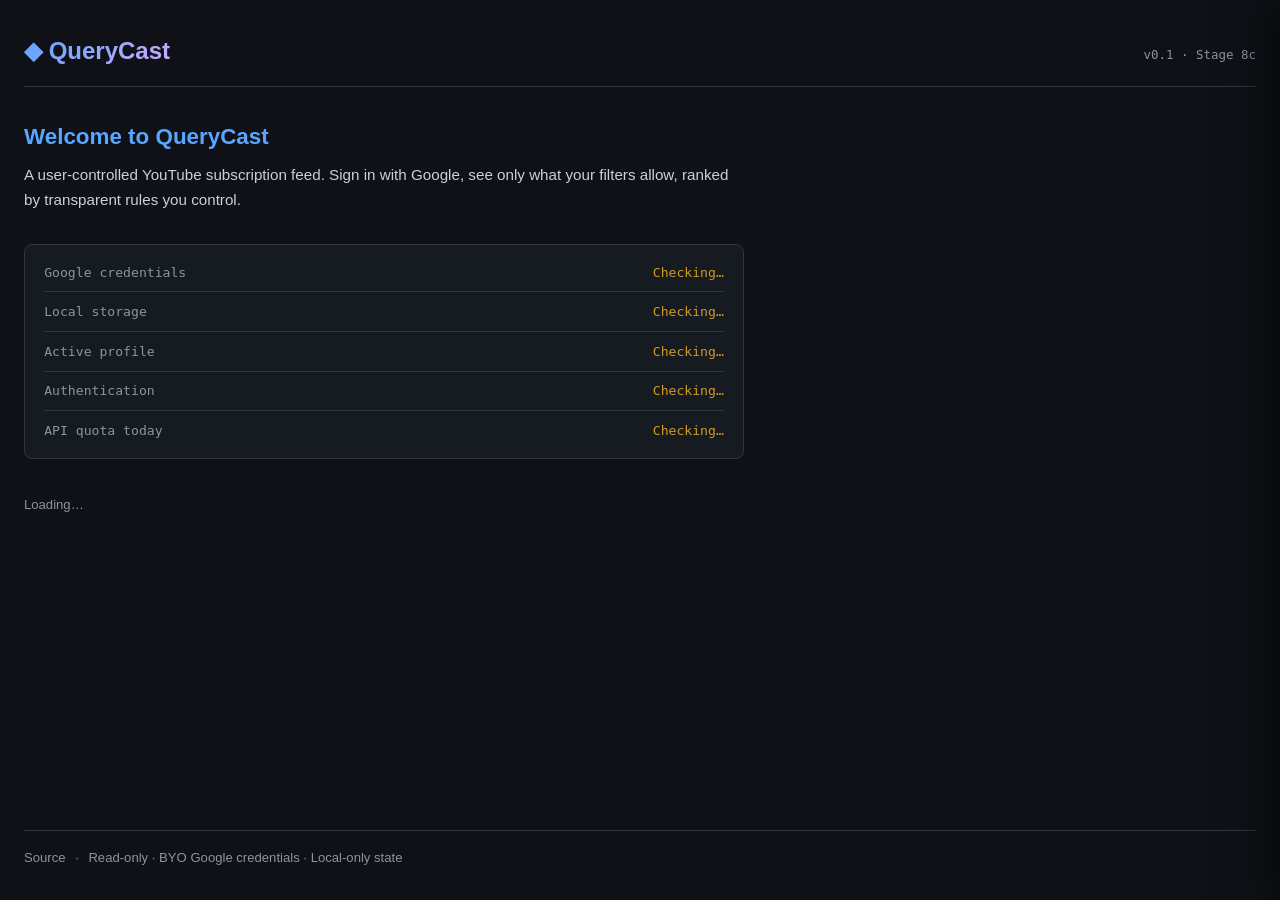
==== commit 48712664: "Stage 8c: keyboard a11y + focus indicators Five concrete improvements for keyboard users:  1. :focus" ====
--- a/index.html
+++ b/index.html
@@ -31,7 +31,7 @@
 <div class="app-shell">
   <header>
     <h1 class="logo">◆ QueryCast</h1>
-    <span class="status">v0.1 · Stage 8b</span>
+    <span class="status">v0.1 · Stage 8c</span>
   </header>
 
   <main>
--- a/style.css
+++ b/style.css
@@ -77,6 +77,23 @@
   color: var(--text);
   line-height: 1.6;
   min-height: 100vh;
+}
+
+/* === Keyboard focus indicator (Stage 8c) =====================
+   Single rule for every focusable surface so keyboard users see
+   exactly where focus lives. Default browser rings are barely
+   visible on the dark theme. :focus-visible only triggers for
+   keyboard navigation, so mouse clicks don't get an outline. */
+:focus-visible {
+  outline: 2px solid var(--blue);
+  outline-offset: 2px;
+  border-radius: 4px;
+}
+/* Inline focus targets (chips, badges) deserve a tighter offset. */
+.chip-x:focus-visible,
+.toast-undo:focus-visible,
+.toast-secondary:focus-visible {
+  outline-offset: 1px;
 }
 
 .app-shell {
